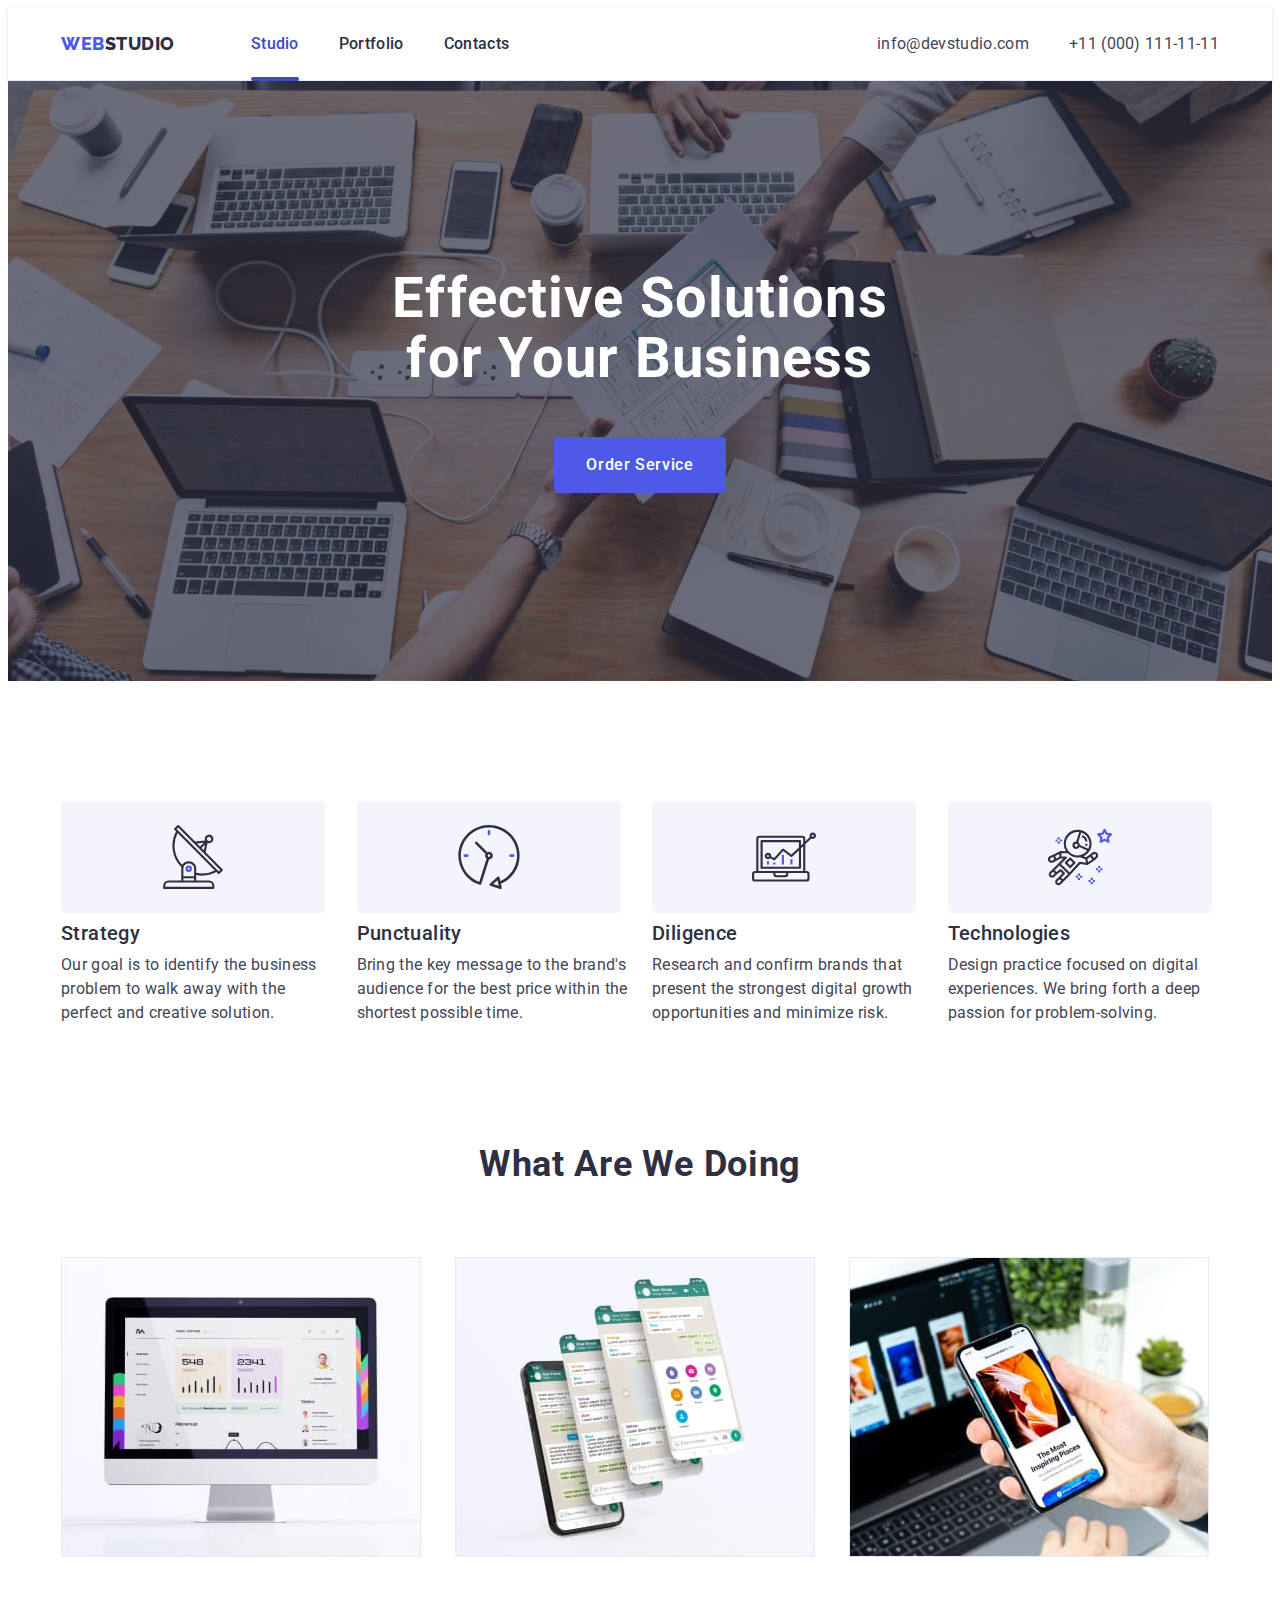
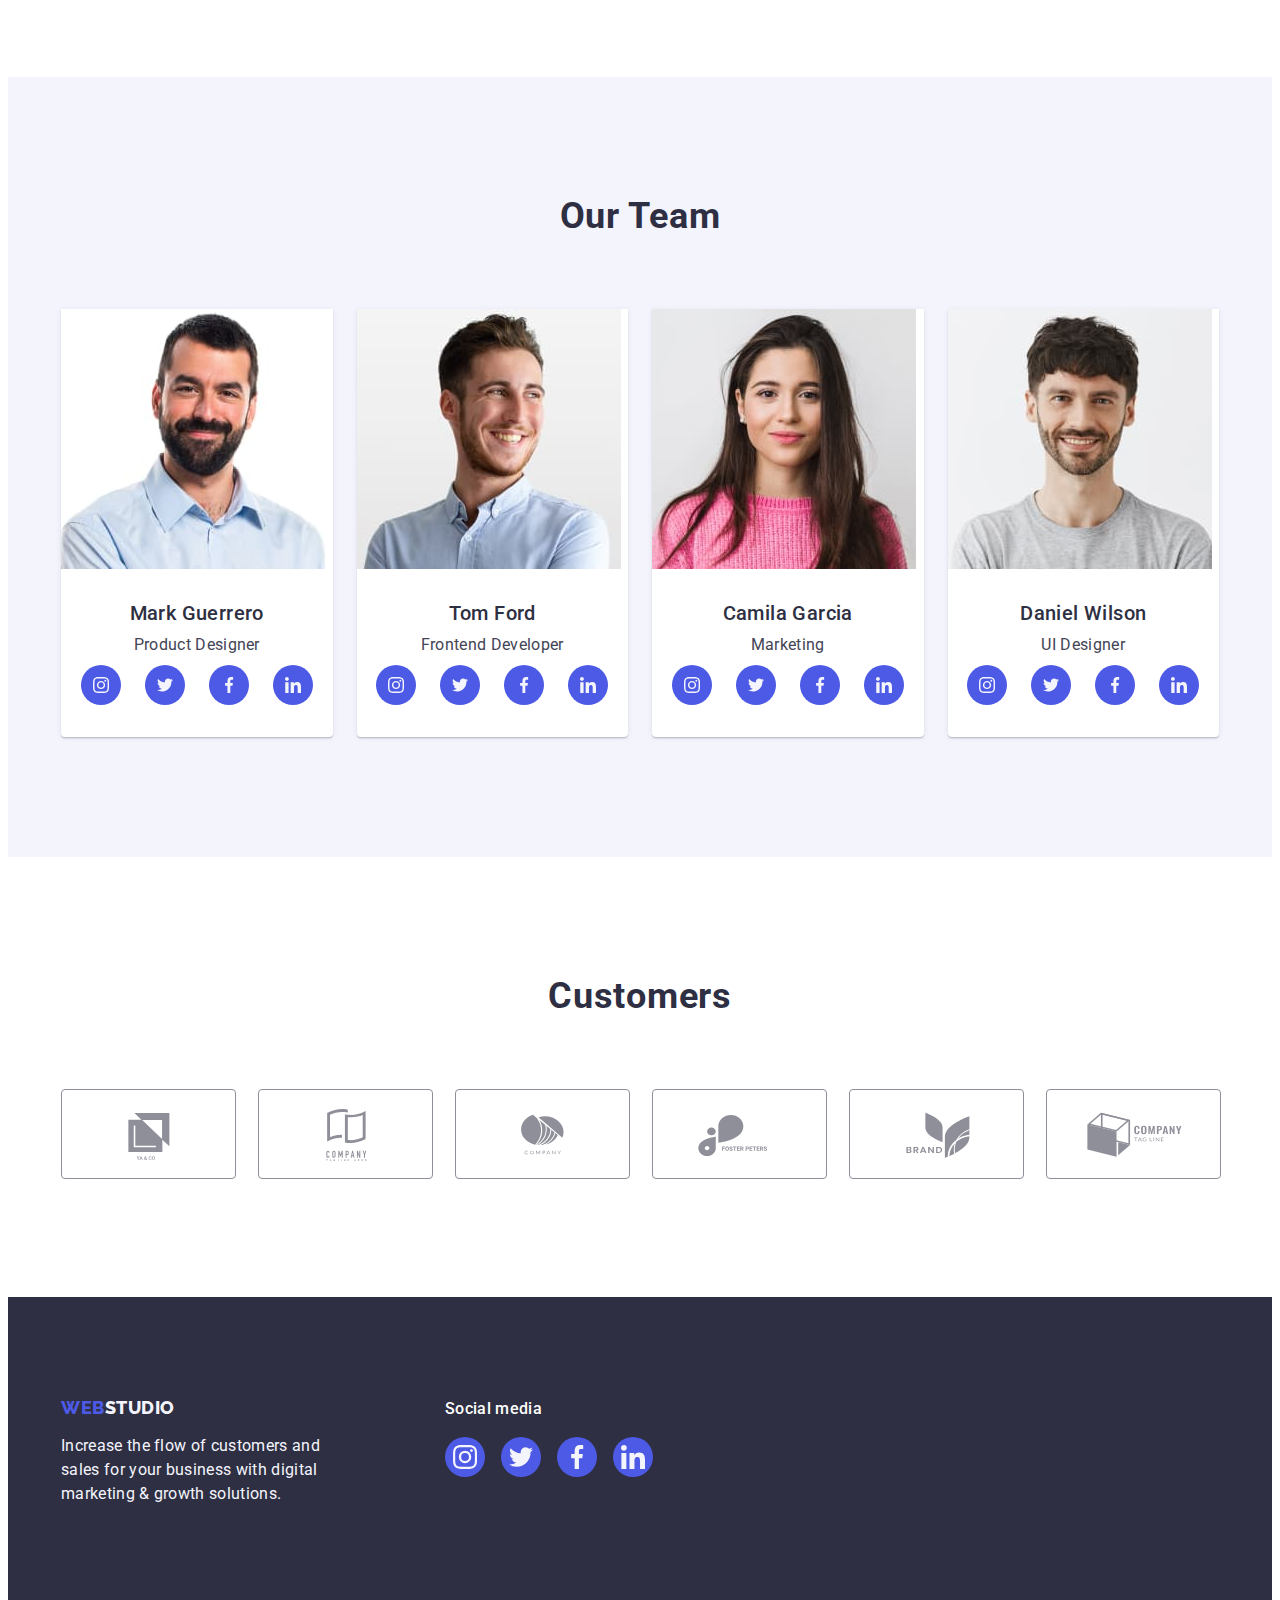
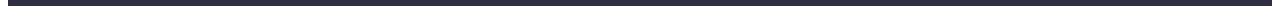
==== index.html @ a23e98b7 "homework05" ====
<!DOCTYPE html>
<html lang="en">
<head>
    <meta charset="UTF-8">
    <meta name="viewport" content="width=device-width, initial-scale=1.0">
    <title>Web Studio</title>
    <link rel="preconnect" href="https://fonts.googleapis.com">
    <link rel="preconnect" href="https://fonts.gstatic.com" crossorigin>
    <link href="https://fonts.googleapis.com/css2?family=Raleway:wght@800&family=Roboto:wght@400;500;700;900&display=swap"
        rel="stylesheet">
    <link rel="stylesheet" href="https://cdnjs.cloudflare.com/ajax/libs/modern-normalize/2.0.0/modern-normalize.min.css"
        integrity="sha512-4xo8blKMVCiXpTaLzQSLSw3KFOVPWhm/TRtuPVc4WG6kUgjH6J03IBuG7JZPkcWMxJ5huwaBpOpnwYElP/m6wg=="
        crossorigin="anonymous" referrerpolicy="no-referrer" />
    <link rel="stylesheet" href="./css/styles.css" />
</head>
<body>
    <header class="header">
        <div class="container header-container">
        <nav class="header-navigation">
        <a href="./index.html" class="header-logo link">WEB<span class="header-logo-accent">Studio</span></a>
        <ul class="header-menu list">
            <li class="header-menu-item"><a href="./index.html" class="header-menu-link link current">Studio</a></li>
            <li class="header-menu-item"><a href="./portfolio.html" class="header-menu-link link">Portfolio</a></li>
            <li class="header-menu-item"><a href="" class="header-menu-link link">Contacts</a></li>
        </ul>
        </nav>
        <address class="header-address">
            <ul class="header-address-list list">
            <li class="header-address-list-item"><a href="mailto:info@devstudio.com" class="header-address-link link">info@devstudio.com</a></li>
            <li class="header-address-list-item"><a href="tel:+110001111111" class="header-address-link link">+11 (000) 111-11-11</a></li>
            </ul>
        </address>
        </div>
    </header>

    <main>
        <section class="hero">
        <div class="container hero-container">
        <h1 class="hero-title">Effective Solutions
            for Your Business</h1>
        <button type="button" class="hero-btn" data-modal-open>Order Service</button>
        </div>
        </section>

        <section class="advantages">
          <div class="container">
            <h2 class="visually-hidden">Advantages</h2>
          <ul class="advantages-list list">
            <li class="advantages-item">
                <div class="advantages-block">
                    <svg class="advantages-icon" width="64" height="64">
                        <use href="./images/icons.svg#icon-antenna"></use>
                    </svg>
                </div>
                <h3 class="advantages-subtitle">Strategy</h3>
                <p class="advantages-item-text">Our goal is to identify the business
                problem to walk away with the perfect and creative solution.</p>
            </li>
            <li class="advantages-item">
                <div class="advantages-block">
                    <svg class="advantages-icon" width="64" height="64">
                        <use href="./images/icons.svg#icon-clock"></use>
                    </svg>
                </div>
                <h3 class="advantages-subtitle">Punctuality</h3>
                <p class="advantages-item-text">Bring the key message to the brand's audience for the best price within the shortest possible time.</p>
            </li>
            <li class="advantages-item">
                <div class="advantages-block">
                    <svg class="advantages-icon" width="64" height="64">
                        <use href="./images/icons.svg#icon-diagram"></use>
                    </svg>
                </div>
                <h3 class="advantages-subtitle">Diligence</h3>
                <p class="advantages-item-text">Research and confirm brands that present the strongest digital growth opportunities and minimize risk.</p>
            </li>
            <li class="advantages-item">
                <div class="advantages-block">
                    <svg class="advantages-icon" width="64" height="64">
                        <use href="./images/icons.svg#icon-astronaut"></use>
                    </svg>
                </div>
                <h3 class="advantages-subtitle">Technologies</h3>
                <p class="advantages-item-text">Design practice focused on digital experiences. We bring forth a deep passion for problem-solving.</p>
            </li>
          </ul>
          </div>
        </section>

        <section class="doing">
            <div class="container">
            <h2 class="doing-title">What are we doing</h2>
            <ul class="doing-list list">
                <li class="doing-item"><img src="./images/computer.jpg" alt="computer" width="360" height="300"></li>
                <li class="doing-item"><img src="./images/device.jpg" alt="device" width="360" height="300"></li>
                <li class="doing-item"><img src="./images/telephone.jpg" alt="telephone" width="360" height="300"></li>
            </ul>
            </div>
        </section>

        <section class="team">
            <div class="container">
            <h2 class="team-title">Our Team</h2>
            <ul class="team-list list">
                <li class="team-item">
                    <img src="./images/mark.jpg" alt="Mark" width="264" height="260">
                    <div class="team-foto">
                    <h3 class="team-name">Mark Guerrero</h3>
                    <p class="team-text">Product Designer</p>
                    <ul class="team-social-icons-list list">
                        <li class="team-social-icons-item"><a href=" " class="team-social-icons-link">
                            <svg class="team-social-icons-icon" width="16" height="16">
                                <use href="./images/icons.svg#icon-instagram"></use>
                            </svg>
                        </a>
                    </li>
                    <li class="team-social-icons-item"><a href=" " class="team-social-icons-link">
                            <svg class="team-social-icons-icon" width="16" height="16">
                                <use href="./images/icons.svg#icon-twitter"></use>
                            </svg>
                        </a>
                    </li>
                    <li class="team-social-icons-item"><a href=" " class="team-social-icons-link">
                            <svg class="team-social-icons-icon" width="16" height="16">
                                <use href="./images/icons.svg#icon-facebook"></use>
                            </svg>
                        </a>
                    </li>
                    <li class="team-social-icons-item"><a href=" " class="team-social-icons-link">
                            <svg class="team-social-icons-icon" width="16" height="16">
                                <use href="./images/icons.svg#icon-linkedin"></use>
                            </svg>
                        </a>
                    </li>
                    </ul>
                    </div>
                </li>
                <li class="team-item">
                    <img src="./images/tom.jpg" alt="Tom" width="264" height="260">
                    <div class="team-foto">
                    <h3 class="team-name">Tom Ford</h3>
                    <p class="team-text">Frontend Developer</p>
                    <ul class="team-social-icons-list list">
                        <li class="team-social-icons-item"><a href=" " class="team-social-icons-link">
                                <svg class="team-social-icons-icon" width="16" height="16">
                                    <use href="./images/icons.svg#icon-instagram"></use>
                                </svg>
                            </a>
                        </li>
                        <li class="team-social-icons-item"><a href=" " class="team-social-icons-link">
                                <svg class="team-social-icons-icon" width="16" height="16">
                                    <use href="./images/icons.svg#icon-twitter"></use>
                                </svg>
                            </a>
                        </li>
                        <li class="team-social-icons-item"><a href=" " class="team-social-icons-link">
                                <svg class="team-social-icons-icon" width="16" height="16">
                                    <use href="./images/icons.svg#icon-facebook"></use>
                                </svg>
                            </a>
                        </li>
                        <li class="team-social-icons-item"><a href=" " class="team-social-icons-link">
                                <svg class="team-social-icons-icon" width="16" height="16">
                                    <use href="./images/icons.svg#icon-linkedin"></use>
                                </svg>
                            </a>
                        </li>
                    </ul>
                    </div>
                </li>
                <li class="team-item">
                    <img src="./images/camila.jpg" alt="Camila" width="264" height="260">
                    <div class="team-foto">
                    <h3 class="team-name">Camila Garcia</h3>
                    <p class="team-text">Marketing</p>
                    <ul class="team-social-icons-list list">
                        <li class="team-social-icons-item"><a href=" " class="team-social-icons-link">
                                <svg class="team-social-icons-icon" width="16" height="16">
                                    <use href="./images/icons.svg#icon-instagram"></use>
                                </svg>
                            </a>
                        </li>
                        <li class="team-social-icons-item"><a href=" " class="team-social-icons-link">
                                <svg class="team-social-icons-icon" width="16" height="16">
                                    <use href="./images/icons.svg#icon-twitter"></use>
                                </svg>
                            </a>
                        </li>
                        <li class="team-social-icons-item"><a href=" " class="team-social-icons-link">
                                <svg class="team-social-icons-icon" width="16" height="16">
                                    <use href="./images/icons.svg#icon-facebook"></use>
                                </svg>
                            </a>
                        </li>
                        <li class="team-social-icons-item"><a href=" " class="team-social-icons-link">
                                <svg class="team-social-icons-icon" width="16" height="16">
                                    <use href="./images/icons.svg#icon-linkedin"></use>
                                </svg>
                            </a>
                        </li>
                    </ul>
                    </div>
                </li>
                <li class="team-item">
                    <img src="./images/daniel.jpg" alt="Daniel" width="264" height="260">
                    <div class="team-foto">
                    <h3 class="team-name">Daniel Wilson</h3>
                    <p class="team-text">UI Designer</p>
                    <ul class="team-social-icons-list list">
                        <li class="team-social-icons-item"><a href=" " class="team-social-icons-link">
                                <svg class="team-social-icons-icon" width="16" height="16">
                                    <use href="./images/icons.svg#icon-instagram"></use>
                                </svg>
                            </a>
                        </li>
                        <li class="team-social-icons-item"><a href=" " class="team-social-icons-link">
                                <svg class="team-social-icons-icon" width="16" height="16">
                                    <use href="./images/icons.svg#icon-twitter"></use>
                                </svg>
                            </a>
                        </li>
                        <li class="team-social-icons-item"><a href=" " class="team-social-icons-link">
                                <svg class="team-social-icons-icon" width="16" height="16">
                                    <use href="./images/icons.svg#icon-facebook"></use>
                                </svg>
                            </a>
                        </li>
                        <li class="team-social-icons-item"><a href=" " class="team-social-icons-link">
                                <svg class="team-social-icons-icon" width="16" height="16">
                                    <use href="./images/icons.svg#icon-linkedin"></use>
                                </svg>
                            </a>
                        </li>
                    </ul>
                    </div>
                </li>
            </ul>
            </div>
        </section>

        <section class="customers">
            <div class="container">
            <h2 class="customers-title">Customers</h2>
            <ul class="customers-client-list list">
                <li class="customers-client-item"><a href=" " class="customers-client-link">
                    <svg class="customers-client-logo" width="104" height="56">
                        <use href="./images/icons.svg#icon-Logo-1"></use>
                    </svg>
                </a>
                </li>
                <li class="customers-client-item"><a href=" " class="customers-client-link">
                        <svg class="customers-client-logo" width="104" height="56">
                            <use href="./images/icons.svg#icon-Logo-2"></use>
                        </svg>
                    </a>
                </li>
                <li class="customers-client-item"><a href=" " class="customers-client-link">
                        <svg class="customers-client-logo" width="104" height="56">
                            <use href="./images/icons.svg#icon-Logo-3"></use>
                        </svg>
                    </a>
                </li>
                <li class="customers-client-item"><a href=" " class="customers-client-link">
                        <svg class="customers-client-logo" width="104" height="56">
                            <use href="./images/icons.svg#icon-Logo-4"></use>
                        </svg>
                    </a>
                </li>
                <li class="customers-client-item"><a href=" " class="customers-client-link">
                        <svg class="customers-client-logo" width="104" height="56">
                            <use href="./images/icons.svg#icon-Logo-5"></use>
                        </svg>
                    </a>
                </li>
                <li class="customers-client-item"><a href=" " class="customers-client-link">
                        <svg class="customers-client-logo" width="104" height="56">
                            <use href="./images/icons.svg#icon-Logo-6"></use>
                        </svg>
                    </a>
                </li>
            </ul>
            </div>
        </section>
    </main>

    <footer class="footer">
        <div class="container footer-container">
        <div class="footer-container-text">
        <a href="./index.html" class="footer-logo link">WEB<span class="footer-logo-accent">Studio</span></a>
        <p class="footer-text">Increase the flow of customers and sales for your business with digital marketing & growth solutions.</p>
        </div>
        <div class="footer-socials">
        <p class="footer-social-text">Social media</p>
        <ul class="footer-social-icons-list list">
            <li class="footer-social-icons-item"><a href=" " class="footer-social-icons-link">
                <svg class="footer-social-icons-icon" width="24" height="24">
                    <use href="./images/icons.svg#icon-instagram"></use>
                </svg>
            </a>
            </li>
            <li class="footer-social-icons-item"><a href=" " class="footer-social-icons-link">
                    <svg class="footer-social-icons-icon" width="24" height="24">
                        <use href="./images/icons.svg#icon-twitter"></use>
                    </svg>
                </a>
            </li>
            <li class="footer-social-icons-item"><a href=" " class="footer-social-icons-link">
                    <svg class="footer-social-icons-icon" width="24" height="24">
                        <use href="./images/icons.svg#icon-facebook"></use>
                    </svg>
                </a>
            </li>
            <li class="footer-social-icons-item"><a href=" " class="footer-social-icons-link">
                    <svg class="footer-social-icons-icon" width="24" height="24">
                        <use href="./images/icons.svg#icon-linkedin"></use>
                    </svg>
                </a>
            </li>
        </ul>
        </div>
        </div>
    </footer>

<div class="backdrop is-hidden" data-modal>
    <div class="modal">
        <button type="button" class="modal-close-btn" data-modal-close><svg class="modal-icon" width="8" height="8">
            <use href="./images/icons.svg#icon-close-black-18dp"></use>
        </svg></button>
    </div>
</div>
<script src="./js/modal.js"></script>
</body>
</html>
---- css/styles.css ----
:root {
    --navyblue: #2e2f42;
    --slate: #434455;
    --iris: #4d5ae5;
    --ocean: #404bbf;
}

p, h1, h2, h3, h4, h5, h6{
   margin-top: 0;
   margin-bottom: 0; 
}

ul, ol{
    margin-top: 0;
    margin-bottom: 0;
    padding-left: 0;
}

img{
    display: block;
    max-width: 100%;
    height: auto;
}

body{
    font-family: "Roboto", sans-serif;
    font-style: normal;
    color: #434455;
    background-color: #ffffff;
}

.container{
    width: 100%;
    max-width: 1158px;
    padding-left: 15px;
    padding-right: 15px;
    margin: 0 auto;
}

.visually-hidden {
    position: absolute;
    width: 1px;
    height: 1px;
    margin: -1px;
    border: 0;
    padding: 0;
    white-space: nowrap;
    clip-path: inset(100%);
    clip: rect(0 0 0 0);
    overflow: hidden;
}

.link{
    text-decoration: none;
}

.list{
    list-style-type: none;
}

/*!----------HEADER----------*/

.header{
    border-bottom: 1px solid #E7E9FC;
    box-shadow: 0px 1px 6px 0px rgba(46, 47, 66, 0.08), 0px 1px 1px 0px rgba(46, 47, 66, 0.16), 0px 2px 1px 0px rgba(46, 47, 66, 0.08);
}

.header-logo{
    color: var(--iris);
    font-size: 18px;
    font-family: "Raleway", sans-serif;
    font-style: normal;
    font-weight: 800;
    line-height: 1.17;
    letter-spacing: 0.03em;
    text-transform: uppercase;
    display: flex;
    align-items: center;
    margin-right: 76px;
}

.header-logo-accent{
    color: var(--navyblue);
    font-size: 18px;
    font-family: "Raleway", sans-serif;
    font-style: normal;
    font-weight: 800;
    line-height: 1.17;
    letter-spacing: 0.03em;
    text-transform: uppercase;
}

.header-container{
    justify-content: space-between;
    display: flex;
    align-items: center;
}

.header-navigation{
    display: flex;
    align-items: center;
}

.header-menu{
    display: flex;
    gap: 40px;
}

.current{
    position: relative;
}

.header-menu-link.current{
    color: #404BBF;
}

.current::after{
    content: '';
    position: absolute;
    bottom: -1px;
    left: 0;
    width: 100%;
    height: 4px;
    border-radius: 2px;
    background-color: #404BBF;
}

.header-address-list{
    display: flex;
    gap: 40px;
}

.header-menu-link{
    color: var(--navyblue);
    font-size: 16px;
    font-style: normal;
    font-weight: 500;
    line-height: 1.5;
    letter-spacing: 0.02em;
    padding: 24px 0;
    display: block;
    transition: color 250ms cubic-bezier(0.4, 0, 0.2, 1);
}

.header-menu-link:hover,
.header-menu-link:focus{
    color: var(--ocean);
}

.header-address{
    font-style: normal;
}

.header-address-link{
    color: var(--slate);
    font-size: 16px;
    font-style: normal;
    font-weight: 400;
    line-height: 1.5;
    letter-spacing: 0.02em;
    transition: color 250ms cubic-bezier(0.4, 0, 0.2, 1);
}

.header-address-link:hover,
.header-address-link:focus{
    color: var(--ocean);
}


/*!----------HERO----------*/

.hero{
    background-color: var(--navyblue);
    padding: 188px 0;
    margin: 0 auto;
    background-image: linear-gradient(
        rgba(46, 47, 66, 0.7),
        rgba(46, 47, 66, 0.7)
    ),
    url(../images/people-office.jpg);
    max-width: 1440px;
    background-repeat: no-repeat;
    background-position: center;
    background-size: cover;
}    

.hero-container{

} 

.hero-title{
    color: #FFF;
    text-align: center;
    font-size: 56px;
    font-weight: 700;
    line-height: 1.07;
    letter-spacing: 0.02em;
    flex-direction: column;
    margin: 0 auto;
    max-width: 496px;
    margin-bottom: 48px;
}

.hero-btn{
    color: #FFF;
    font-size: 16px;
    font-family: "Roboto", sans-serif;
    font-style: normal;
    font-weight: 500;
    line-height: 1.5;
    letter-spacing: 0.04em;
    background-color: var(--iris);
    cursor: pointer;
    display: block;
    padding: 16px 32px;
    border-radius: 4px;
    border: none;
    margin: 0 auto;
    min-width: 169px;
    transition: background-color 250ms cubic-bezier(0.4, 0, 0.2, 1);
}

.hero-btn:hover,
.hero-btn:focus {
    background-color: var(--ocean);
    color: #ffffff;
}

/*!----------ADVANTAGES----------*/

.advantages{
    background-color: #FFF;
    padding-top: 120px;
    padding-bottom: 120px;
}

.advantages-list{
    display: flex;
    gap: 24px;
}

.advantages-item{
    width: calc((100% - 24px * 3) / 4);
}

.advantages-block{
    width: 264px;
    height: 112px;
    border-radius: 4px;
    background-color:  #F4F4FD;
    margin-bottom: 8px;
    display: flex;
    align-items: center;
    justify-content: center;
}

.advantages-subtitle{
    color: var(--navyblue);
    font-size: 20px;
    font-weight: 500;
    line-height: 1.2;
    letter-spacing: 0.02em;
    margin-bottom: 8px;
}

.advantages-item-text{
    color: var(--slate);
    font-size: 16px;
    line-height: 1.5;
    letter-spacing: 0.02em;   
}

/*!----------DOING----------*/

.doing{
    background-color: #FFF;
    padding-bottom: 120px;
}

.doing-title{
    color: var(--navyblue);
    text-align: center;
    font-size: 36px;
    font-weight: 700;
    line-height: 1.11;
    letter-spacing: 0.02em;
    text-transform: capitalize;
    margin-bottom: 72px;
}

.doing-list{
    display: flex;
    gap: 24px;
}

.doing-item{
    width: calc((100% - 48px) / 3);
}

/*!----------TEAM----------*/

.team{
    background-color: #F4F4FD;
    padding-top: 120px;
    padding-bottom: 120px;
}

.team-title{
    color: var(--navyblue);
    text-align: center;
    font-size: 36px;
    font-weight: 700;
    line-height: 1.11;
    letter-spacing: 0.02em;
    text-transform: capitalize;
    margin-bottom: 72px;
}

.team-list{
    display: flex ;
    gap: 24px;
}

.team-item{
    width: calc((100% - 72px) / 4);
    background-color: #FFF;
    border-radius: 0px 0px 4px 4px;
    box-shadow: 0px 2px 1px 0px rgba(46, 47, 66, 0.08), 0px 1px 1px 0px rgba(46, 47, 66, 0.16), 0px 1px 6px 0px rgba(46, 47, 66, 0.08);
}

.team-foto{
    padding: 32px 0;
}

.team-name{
    color: var(--navyblue);
    text-align: center;
    font-size: 20px;
    font-weight: 500;
    line-height: 1.2;
    letter-spacing: 0.02em;
    margin-bottom: 8px;
}

.team-text{
    color: var(--slate);
    text-align: center;
    font-size: 16px;
    line-height: 1.5;
    letter-spacing: 0.02em;
    text-align: center;
    margin-bottom: 8px;
}

.team-social-icons-list{
    display: flex;
    justify-content: center;
    gap: 24px;
}

.team-social-icons-item{
    width: 40px;
    height: 40px;
}

.team-social-icons-link{
    width: 100%;
    height: 100%;
    display: flex;
    justify-content: center;
    align-items: center;
    border-radius: 50%;
    background-color: #4D5AE5;
    transition: background-color 250ms cubic-bezier(0.4, 0, 0.2, 1);
}

.team-social-icons-icon{
    fill: #F4F4FD;
}

.team-social-icons-link:hover,
.team-social-icons-link:focus {
    background-color: #404bbf;
}

/*!----------CUSTOMERS----------*/

.customers{
    padding-top: 120px;
    padding-bottom: 120px;
    background-color: #FFF;
}

.customers-title{
    
    color: var(--navyblue);
    text-align: center;
    font-size: 36px;
    font-style: normal;
    font-weight: 700;
    line-height: 1.11;
    letter-spacing: 0.02em;
    text-transform: capitalize;
    margin-bottom: 72px;
}

.customers-client-list{
    display: flex;
    gap: 24px;
    
}

.customers-client-item{
    width: calc((100% - 120px) / 6);
    height: 88px;
}

.customers-client-link{
    height: 100%;
    width: 100%;
    border-radius: 4px;
    border: 1px solid  #8E8F99;
    color: #8E8F99;
    display: flex;
    align-items: center;
    justify-content: center;
    transition: border-color 250ms cubic-bezier(0.4, 0, 0.2, 1),
    color 250ms cubic-bezier(0.4, 0, 0.2, 1);
}

.customers-client-logo {
    fill: currentColor;
}

.customers-client-link:hover,
.customers-client-link:focus{
    color: #404BBF;
    border-color: #404BBF;
}

/*!----------FOOTER----------*/

.footer{
    background-color: var(--navyblue);
    padding-top: 100px;
    padding-bottom: 100px;
}

.footer-logo {
    color: var(--iris);
    font-size: 18px;
    font-family: "Raleway", sans-serif;
    font-style: normal;
    font-weight: 800;
    line-height: 1.17;
    letter-spacing: 0.03em;
    text-transform: uppercase;
    display: inline-block;
    margin-bottom: 16px;
}

.footer-logo-accent {
    color: #F4F4FD;
    font-size: 18px;
    font-family: "Raleway", sans-serif;
    font-style: normal;
    font-weight: 800;
    line-height: 1.17;
    letter-spacing: 0.03em;
    text-transform: uppercase;
}

.footer-text{
    color: #F4F4FD;
    font-size: 16px;
    line-height: 1.5;
    letter-spacing: 0.02em;
    max-width: 264px;
}

.footer-container{
    display: flex;
    align-items: baseline;
}

.footer-container-text{
    margin-right: 120px;
}

.footer-social-text{
    color: #FFF;
    font-size: 16px;
    font-style: normal;
    font-weight: 500;
    line-height: 1.5;
    letter-spacing: 0.02em;
    margin-bottom: 16px;
}

.footer-social-icons-list{
    display: flex;
    gap: 16px;
}

.footer-social-icons-item{
    width: 40px;
    height: 40px;
}

.footer-social-icons-link{
    width: 100%;
    height: 100%;
    border-radius: 50%;
    background-color: #4D5AE5;
    display: flex;
    align-items: center;
    justify-content: center;
    transition: background-color 250ms cubic-bezier(0.4, 0, 0.2, 1);
}

.footer-social-icons-link:hover,
.footer-social-icons-link:focus{
    background-color: #31d0aa;
}

.footer-social-icons-icon{
    fill: #F4F4FD; 
}

/*!----------PORTFOLIO----------*/

.portfolio{
    background-color: #FFF;
    padding-top: 96px;
    padding-bottom: 120px;
}

.portfolio-filters-list{
    display: flex;
    justify-content: center;
    gap: 24px;
    margin-bottom: 72px;
}

.portfolio-filters-btn{
    color: var(--iris);
    text-align: center;
    font-size: 16px;
    font-family: "Roboto", sans-serif;
    font-style: normal;
    font-weight: 500;
    line-height: 1.5;
    letter-spacing: 0.04em;
    background-color: #F4F4FD;
    cursor: pointer;
    border-radius: 4px;
    border: 1px solid var(--cornflower, #E7E9FC);
    display: flex;
    padding: 12px 24px;
    justify-content: center;
    align-items: center;
    transition: color 250ms cubic-bezier(0.4, 0, 0.2, 1),
    background-color 250ms cubic-bezier(0.4, 0, 0.2, 1),
    border-color 250ms cubic-bezier(0.4, 0, 0.2, 1),
    box-shadow 250ms cubic-bezier(0.4, 0, 0.2, 1);
}

.portfolio-filters-btn:hover,
.portfolio-filters-btn:focus{
    background-color: var(--ocean);
    color: #ffffff;
    border: 1px solid transparent;
    box-shadow: 0px 2px 2px 0px rgba(0, 0, 0, 0.12), 0px 2px 1px 0px rgba(0, 0, 0, 0.08), 0px 3px 1px 0px rgba(0, 0, 0, 0.10);
}

.portfolio-projects-list{
    display: flex;
    flex-wrap: wrap;
    gap: 48px 24px;
    justify-content: center;
}

.projects-item{
    
    width: calc((100% - 24px * 2) / 3);
    margin: 0auto;
}

.projects-link{
    display: block;
    transition: box-shadow 250ms cubic-bezier(0.4, 0, 0.2, 1);
}

.projects-images{
    position: relative;
    overflow: hidden;
}

.projects-link:hover .projects-text,
.projects-link:focus .projects-text{
    transform: translateY(0%);
}



.projects-link:hover,
.projects-link:focus{
    box-shadow: 0px 1px 6px rgba(46, 47, 66, 0.08),
        0px 1px 1px rgba(46, 47, 66, 0.16),
        0px 2px 1px rgba(46, 47, 66, 0.08);
}

.projects-text{
    position: absolute;
    top: 0;
    left: 0;
    height: 100%;
    width: 100%;
    color: #F4F4FD;
    font-size: 16px;
    font-style: normal;
    font-weight: 400;
    line-height: 1.5;
    letter-spacing: 0.02em;
    padding: 40px 32px;
    background-color: #4D5AE5;
    transform: translateY(100%);
    transition: transform 250ms cubic-bezier(0.4, 0, 0.2, 1);
}

.projects-name{
    color: var(--navyblue);
    font-size: 20px;
    font-weight: 500;
    line-height: 1.2;
    letter-spacing: 0.02em;
    margin-bottom: 8px;
}    

.projects-filters{
    color: var(--slate);
    font-size: 16px;
    line-height: 1.5;
    letter-spacing: 0.02em; 
}

.foto-container{
    padding: 32px 16px 32px 16px;
    border: 1px solid var(--cornflower, #E7E9FC);
    background: var(--white, #FFF);
    border-top: none;
}

/*!----------MODAL----------*/

.backdrop{
    position: fixed;
    top: 0;
    width: 100%;
    height: 100%;
    background-color: rgba(46, 47, 66, 0.40);
    transition: opacity 250ms cubic-bezier(0.4, 0, 0.2, 1),
    visibility 250ms cubic-bezier(0.4, 0, 0.2, 1);
}

.modal{
    width: 408px;
    min-height: 584px;
    border-radius: 4px;
    background-color: #FCFCFC;
    box-shadow: 0px 2px 1px 0px rgba(0, 0, 0, 0.20), 0px 1px 3px 0px rgba(0, 0, 0, 0.12), 0px 1px 1px 0px rgba(0, 0, 0, 0.14);
    position: absolute;
    left: 50%;
    top: 50%;
    transform: translate(-50%, -50%) scale(1);
    transition: transform 250ms cubic-bezier(0.4, 0, 0.2, 1);
}

.modal-close-btn{
    position: absolute;
    top: 24px;
    right: 24px;
    width: 24px;
    height: 24px;
    border-radius: 50%;
    border: 1px solid rgba(0, 0, 0, 0.1);
    display: flex;
    align-items: center;
    justify-content: center;
    background-color: #E7E9FC;
    padding: 0;
    cursor: pointer;
    transition: background-color 250ms cubic-bezier(0.4, 0, 0.2, 1),
    border 250ms cubic-bezier(0.4, 0, 0.2, 1);
}

.modal-icon{
    transition: fill 250ms cubic-bezier(0.4, 0, 0.2, 1);
}

.modal-close-btn:hover,
.modal-close-btn:focus{
    background-color: #404BBF;
    border: none;
    fill: #ffffff;
}

.is-hidden{
    opacity: 0;
    visibility: hidden;
    pointer-events: none;
}
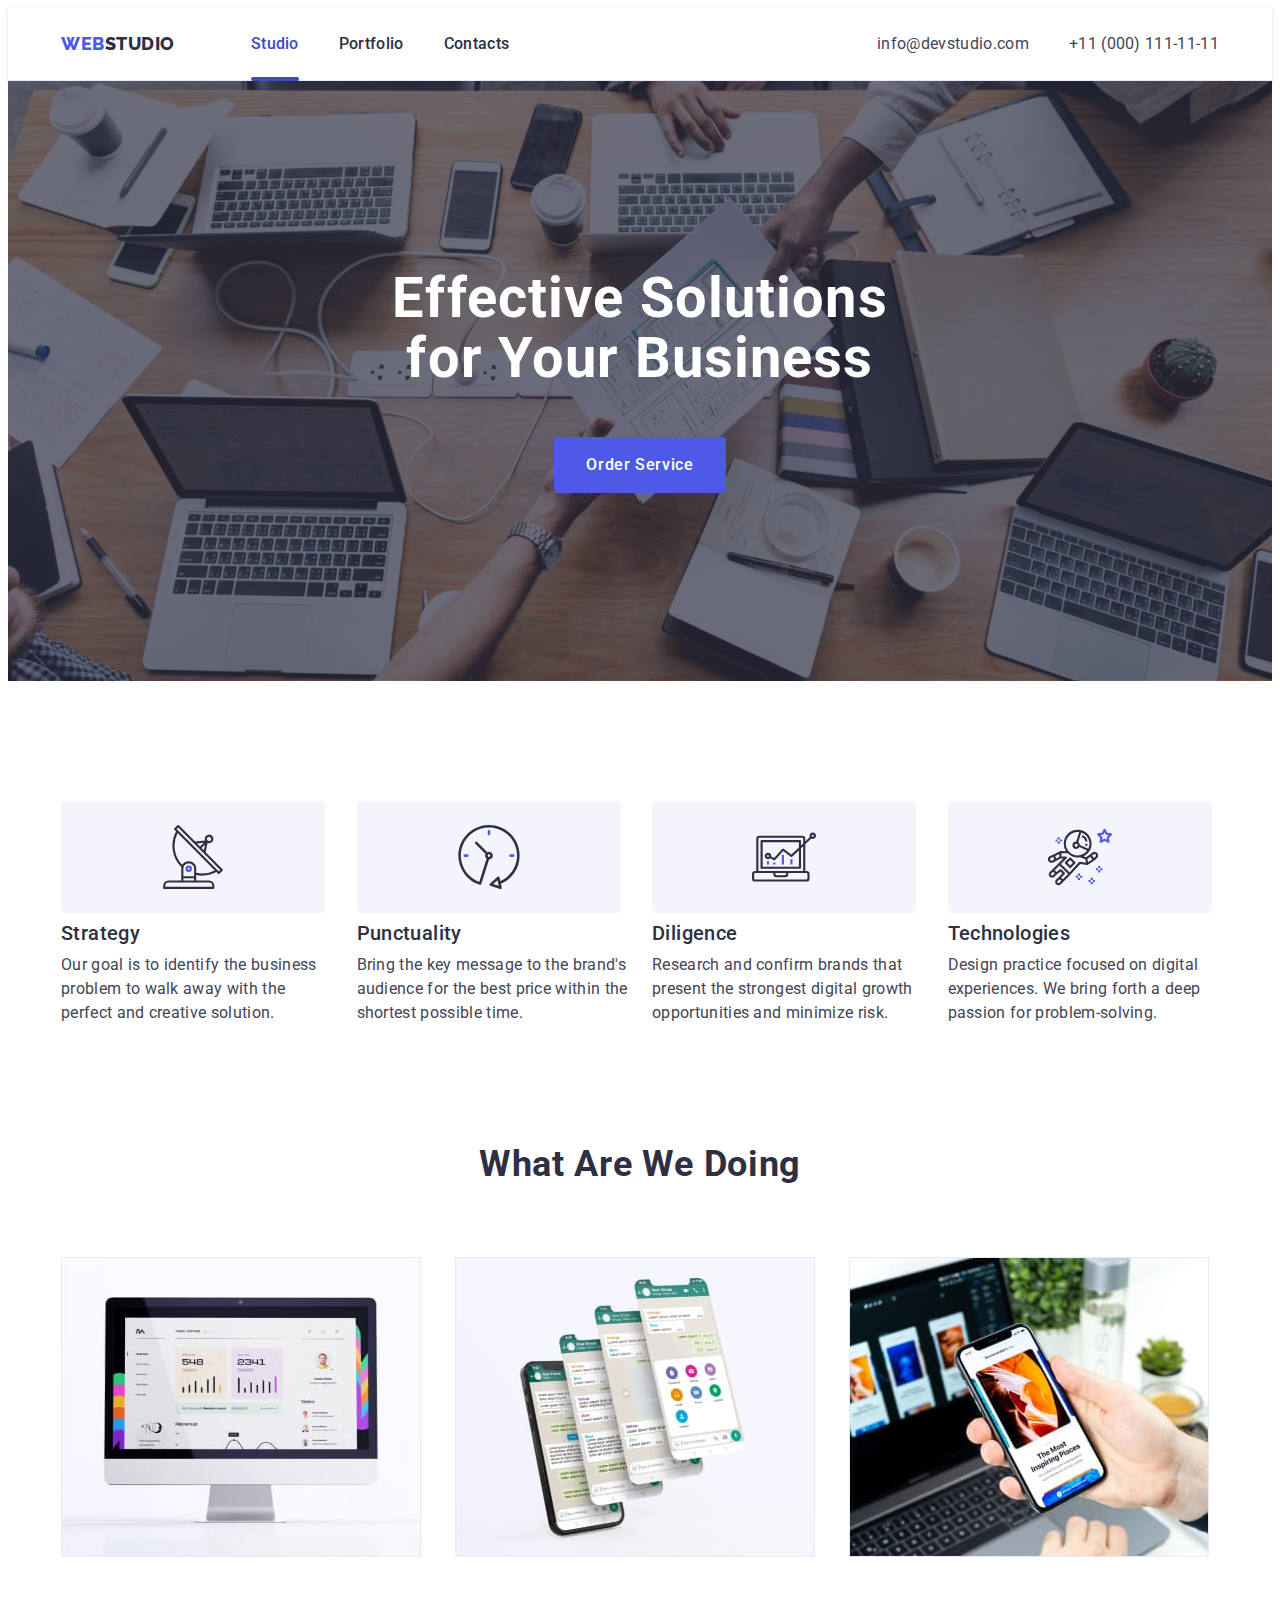
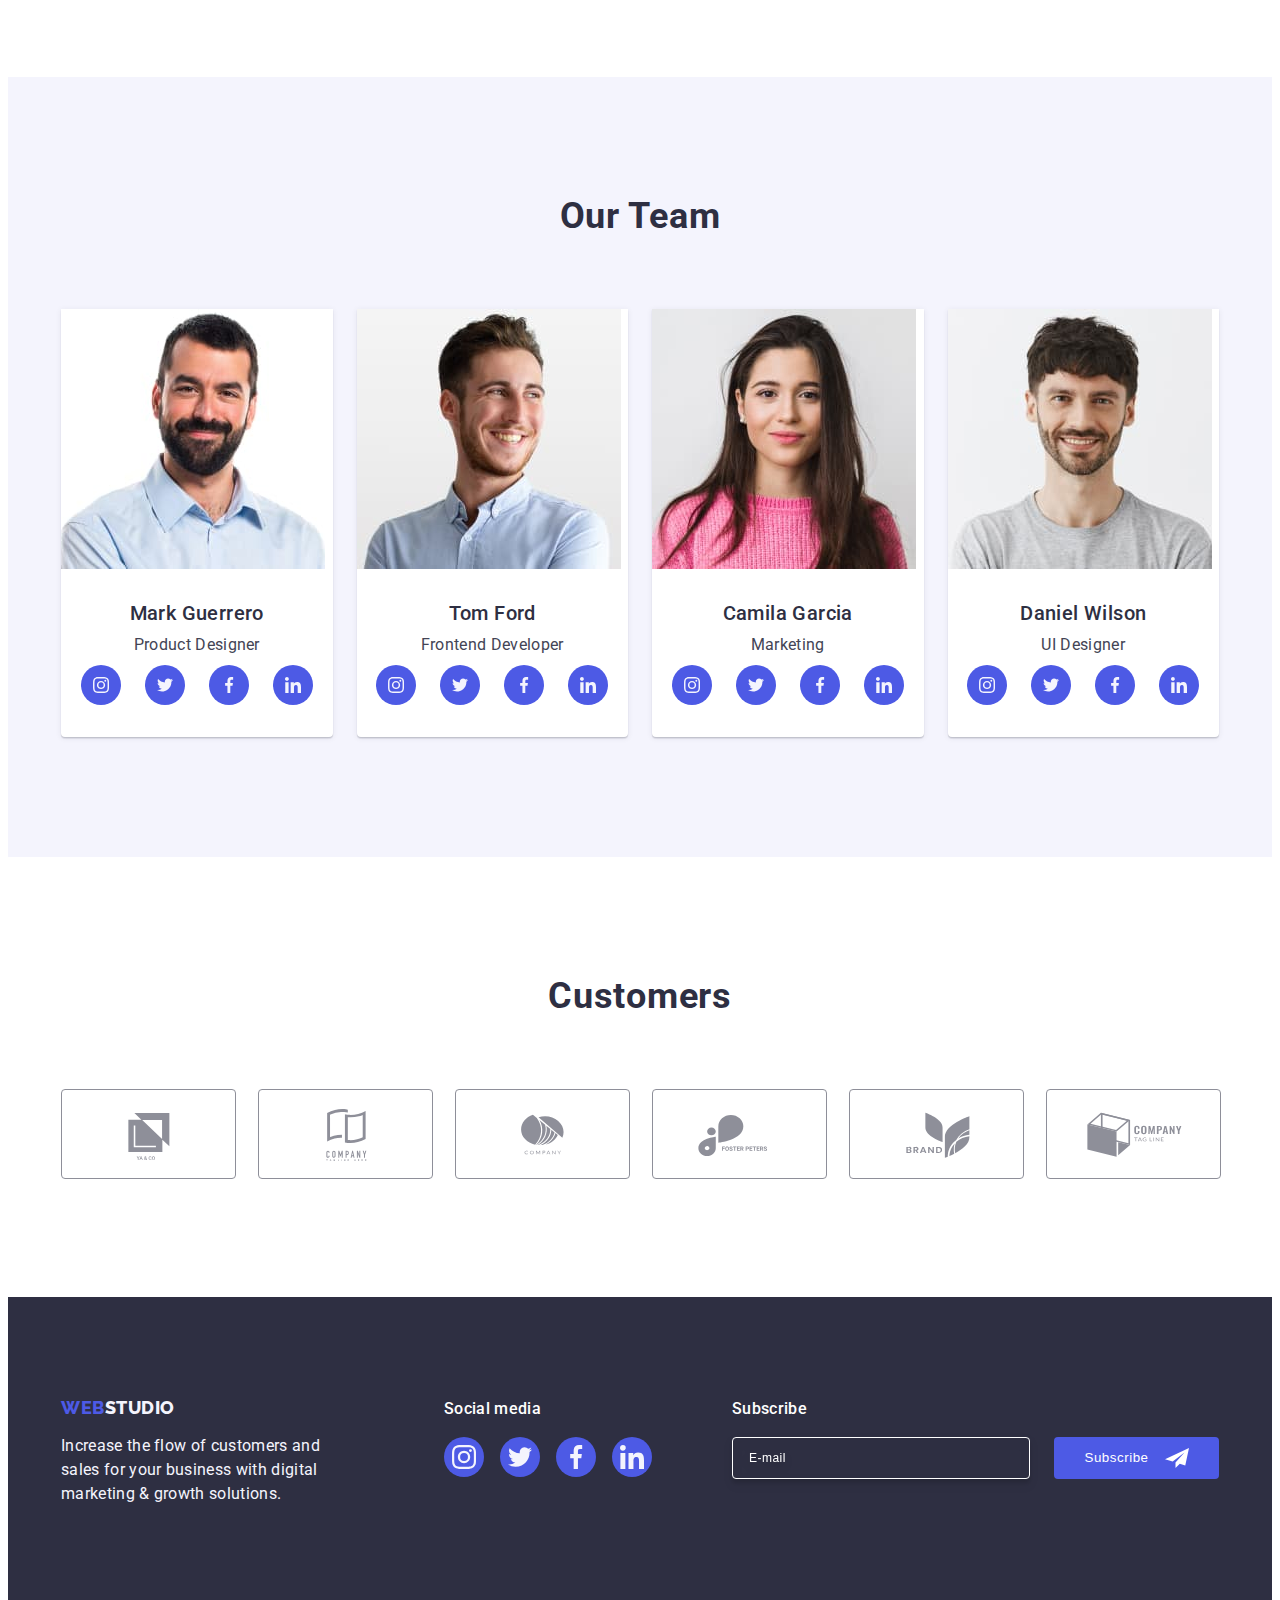
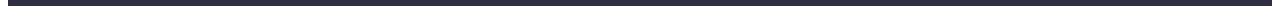
==== commit 3c13afab: "homework005" ====
--- a/index.html
+++ b/index.html
@@ -318,6 +318,19 @@
             </li>
         </ul>
         </div>
+        <div class="footer-social-form">
+            <p class="footer-title">Subscribe</p>
+            <form class="footer-form">
+                <label aria-label="E-mail" class="footer-label">
+                    <input type="email" name="footer-email" class="footer-input" placeholder="E-mail"/>
+                </label>
+                <button type="submit" class="footer-btn">Subscribe
+                    <svg class="footer-btn-icon" width="24" height="24">
+                        <use href="./images/icons.svg#icon-Frame"></use>
+                    </svg>
+                </button>
+            </form>
+        </div>
         </div>
     </footer>
 
@@ -325,7 +338,59 @@
     <div class="modal">
         <button type="button" class="modal-close-btn" data-modal-close><svg class="modal-icon" width="8" height="8">
             <use href="./images/icons.svg#icon-close-black-18dp"></use>
-        </svg></button>
+        </svg>
+        </button>
+
+        <p class="modal-title">Leave your contacts and we will call you back</p>
+        <form>
+            <div class="modal-field">
+            <label for="user-name" class="input-label">Name</label>
+            <div class="input-wrap">
+            <input type="text" name="user-name" class="modal-input" id="user-name"/>
+            <svg class="modal-input-icon" width="18" height="24">
+                <use href="./images/icons.svg#icon-person"></use>
+            </svg>
+            </div>
+            </div>
+
+            <div class="modal-field">
+            <label for="user-tel" class="input-label">Phone</label>
+            <div class="input-wrap">
+            <input type="tel" name="user-tel" class="modal-input" id="user-tel"/>
+            <svg class="modal-input-icon" width="18" height="24">
+                <use href="./images/icons.svg#icon-phone"></use>
+            </svg>
+            </div>
+            </div>
+
+            <div class="modal-field">
+            <label for="user-email" class="input-label">Email</label>
+            <div class="input-wrap">
+            <input type="email" name="user-email" class="modal-input" id="user-email"/>
+            <svg class="modal-input-icon" width="18" height="24">
+                <use href="./images/icons.svg#icon-email"></use>
+            </svg>
+            </div>
+            </div>
+
+            <div class="modal-field-label">
+            <label for="user-text" class="input-label">Comment</label>
+            <textarea name="user-text" id="user-text" class="modal-textarea" placeholder="Text input"></textarea>
+            </div>
+
+            <div class="modal-field-checkbox">
+                <input type="checkbox" name="user-terms" id="user-terms" value="one" class="modal-check visually-hidden"/>
+                <label for="user-terms" class="check-text"><span class="check-span">
+                    <svg class="check-icon" width="10" height="8">
+                        <use href="./images/icons.svg#icon-Vector"></use>
+                    </svg>
+                </span>I accept the terms and conditions of the
+                    <a href="" class="privacy-link">Privacy Policy</a>
+                </label>
+            </div>
+
+            <button type="submit" class="modal-btn">Send</button>
+        </form>
     </div>
 </div>
 <script src="./js/modal.js"></script>
--- a/css/styles.css
+++ b/css/styles.css
@@ -527,6 +527,78 @@
     fill: #F4F4FD; 
 }
 
+.footer-social-form{
+    display: block;
+    margin-left: 80px;
+}
+
+.footer-title{
+    max-width: 264px;
+    color: #FFF;
+    font-size: 16px;
+    font-weight: 500;
+    line-height: 1.5;
+    letter-spacing: 0.02em;
+    display: inline-block;
+    margin-bottom: 16px;
+}
+
+.footer-form{
+    display: flex;
+    justify-content: flex-end;
+    gap: 24px;
+}
+
+.footer-input{
+    width: 264px;
+    height: 40px;
+    border-radius: 4px;
+    border: 1px solid var(--white, #FFF);
+    box-shadow: 0px 4px 4px 0px rgba(0, 0, 0, 0.15);
+    padding: 0 16px;
+    background-color: transparent;
+    outline: transparent;
+    color: #FFF;
+    filter: drop-shadow(0px 4px 4px rgba(0, 0, 0, 0.15));
+    font-size: 12px;
+    line-height: 1.5;
+    letter-spacing: 0.04em;
+}
+
+.footer-input::placeholder{
+    color: #FFF;
+    font-size: 12px;
+    line-height: 1.5;
+    letter-spacing: 0.04em;
+}
+
+.footer-btn{
+    display: flex;
+    justify-content: center;
+    align-items: center;
+    padding: 8px 24px;
+    border-radius: 4px;
+    background: var(--iris, #4D5AE5);
+    min-width: 165px;
+    font-weight: 500;
+    line-height: 1.5;
+    letter-spacing: 0.04em;
+    border: none;
+    color: #FFF;
+    transition: background-color 250ms cubic-bezier(0.4, 0, 0.2, 1);
+    cursor: pointer;
+}
+
+.footer-btn-icon{
+    margin-left: 16px;
+    fill: #FFF;
+}
+
+.footer-btn:hover,
+.footer-btn:focus{
+    background-color: #404BBF;
+}
+
 /*!----------PORTFOLIO----------*/
 
 .portfolio{
@@ -674,6 +746,7 @@
     top: 50%;
     transform: translate(-50%, -50%) scale(1);
     transition: transform 250ms cubic-bezier(0.4, 0, 0.2, 1);
+    padding: 72px 24px 24px;
 }
 
 .modal-close-btn{
@@ -709,4 +782,172 @@
     opacity: 0;
     visibility: hidden;
     pointer-events: none;
+}
+
+.modal-title{
+    color: var(--navyblue, #2E2F42);
+    text-align: center;
+    font-size: 16px;
+    font-weight: 500;
+    line-height: 1.5;
+    letter-spacing: 0.02em;
+    margin-bottom: 16px;
+}
+
+.modal-field{
+    margin-bottom: 8px;
+    
+}
+
+.input-wrap{
+    position: relative;
+}
+
+.modal-input{
+    width: 100%;
+    height: 40px;
+    border-radius: 4px;
+    border: 1px solid rgba(46, 47, 66, 0.40);
+    padding: 0 10px 0 38px;
+    outline: transparent;
+    background-color: transparent;
+    color: #434455;
+    transition: border-color 250ms cubic-bezier(0.4, 0, 0.2, 1);
+}
+
+.modal-input-icon{
+    position: absolute;
+    left: 16px;
+    top: 50%;
+    transform: translateY(-50%);
+    transition: fill 250ms cubic-bezier(0.4, 0, 0.2, 1);
+    
+}
+
+.modal-input:hover,
+.modal-input:focus{
+    border-color: #4d5ae5;
+    transition: color 250ms cubic-bezier(0.4, 0, 0.2, 1);
+}
+
+.modal-input:hover + .modal-input-icon,
+.modal-input:focus + .modal-input-icon{
+    fill: #4d5ae5;
+}
+
+
+.modal-input::placeholder,
+.modal-textarea{
+    color: rgba (46, 47, 66, 0.40);
+}
+
+.modal-field-label{
+    margin-bottom: 16px;
+}
+
+
+.input-label{
+    display: block;
+
+    color: var(--lightslate, #8E8F99);
+    font-size: 12px;
+    font-weight: 400;
+    line-height: 1.17;
+    letter-spacing: 0.04em;
+    margin-bottom: 4px;
+    
+}
+
+.modal-textarea{
+    width: 100%;
+    height: 120px;
+    border-radius: 4px;
+    border: 1px solid rgba(46, 47, 66, 0.40);
+    padding: 8px 16px;
+    color: rgba(46, 47, 66, 0.40);
+    font-size: 12px;
+    font-weight: 400;
+    line-height: 1.17;
+    letter-spacing: 0.04em;
+    outline: transparent;
+    background-color: transparent;
+    resize: none;
+   
+    transition: border-color 250ms cubic-bezier(0.4, 0, 0.2, 1);
+}
+
+.modal-textarea:hover,
+.modal-textarea:focus{
+    border-color: #4d5ae5;
+    transition: color 250ms cubic-bezier(0.4, 0, 0.2, 1);
+}
+
+.modal-field-checkbox{
+    margin-bottom: 24px;
+}
+
+.check-text{
+    margin-bottom: 24px;
+    color:#8E8F99;
+    font-size: 12px;
+    font-weight: 400;
+    line-height: 1.17;
+    letter-spacing: 0.04em;
+    
+}
+
+.privacy-link{
+    
+    color: #4D5AE5;
+    font-size: 12px;
+    font-weight: 400;
+    line-height: 1.33;
+    letter-spacing: 0.04em;
+    text-decoration-line: underline;
+}
+
+.check-span{
+    display: inline-flex;
+    align-items: center;
+    justify-content: center;
+    width: 16px;
+    height: 16px;
+    border-radius: 2px;
+    border: 1px solid rgba(46, 47, 66, 0.40);
+    transition: backgound-color 250ms cubic-bezier(0.4, 0, 0.2, 1) border 250ms cubic-bezier(0.4, 0, 0.2, 1) fill 250ms cubic-bezier(0.4, 0, 0.2, 1);
+    margin-right: 8px;
+    fill: transparent;
+}
+
+.modal-check:checked + .check-text span{
+    fill: var(--cloud, #F4F4FD);
+    background-color: #404BBF;
+    border: none;
+}
+
+
+
+.modal-btn {
+    color: #FFF;
+    font-size: 16px;
+    font-family: "Roboto", sans-serif;
+    font-style: normal;
+    font-weight: 500;
+    line-height: 1.5;
+    letter-spacing: 0.04em;
+    background-color: var(--iris);
+    cursor: pointer;
+    display: block;
+    padding: 16px 32px;
+    border-radius: 4px;
+    border: none;
+    margin: 0 auto;
+    min-width: 169px;
+    transition: background-color 250ms cubic-bezier(0.4, 0, 0.2, 1);
+}
+
+.modal-btn:hover,
+.modal-btn:focus {
+    background-color: var(--ocean);
+    color: #ffffff;
 }